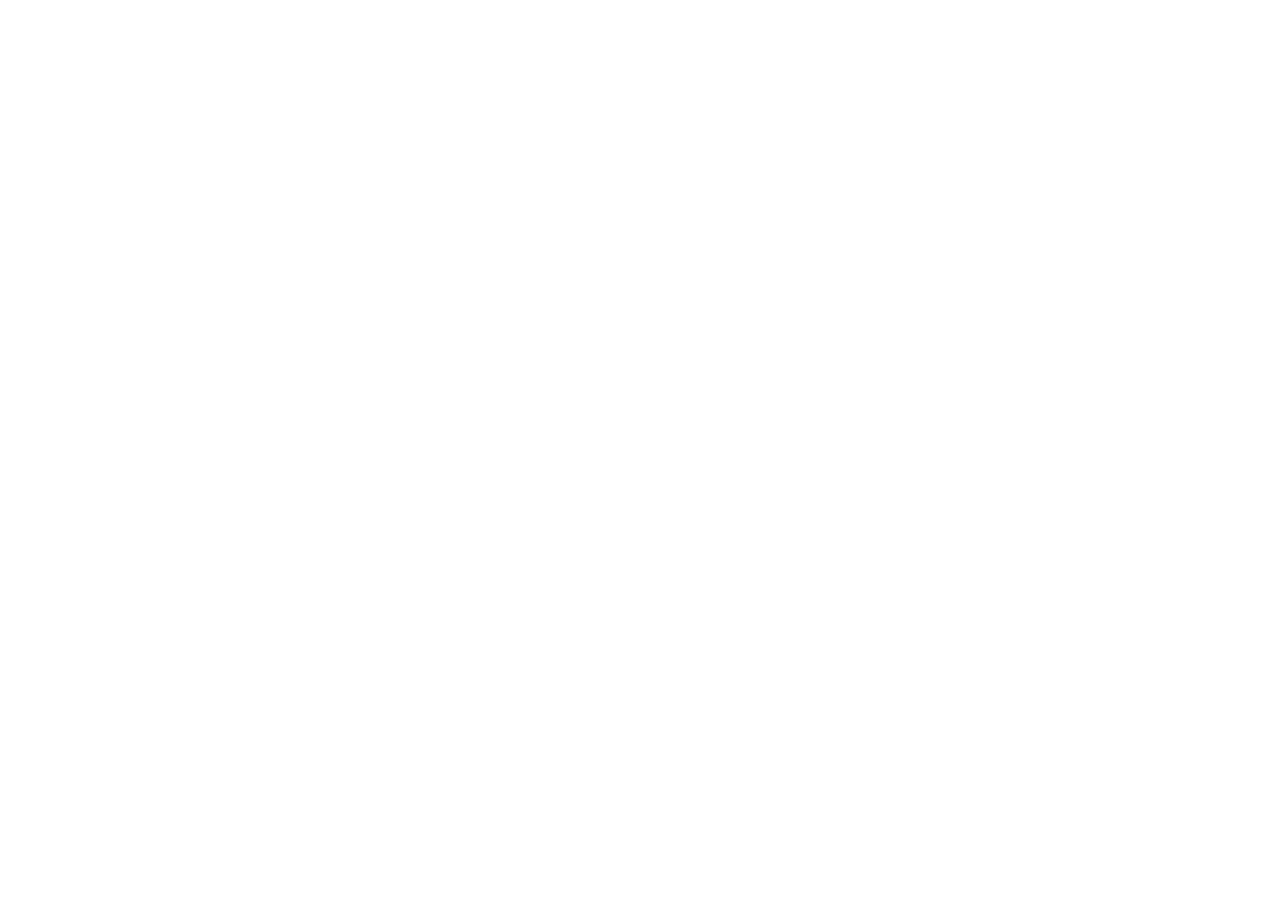
==== index.html @ 8710f21d "adicionado arquivos html e css iniciais" ====
<!DOCTYPE html>
<html lang="en">

<head>
  <meta charset="UTF-8">
  <meta http-equiv="X-UA-Compatible" content="IE=edge">
  <meta name="viewport" content="width=device-width, initial-scale=1.0">
  <link rel="stylesheet" href="css/style.css">
  <title>Interstellar</title>
</head>

<body>

</body>

</html>
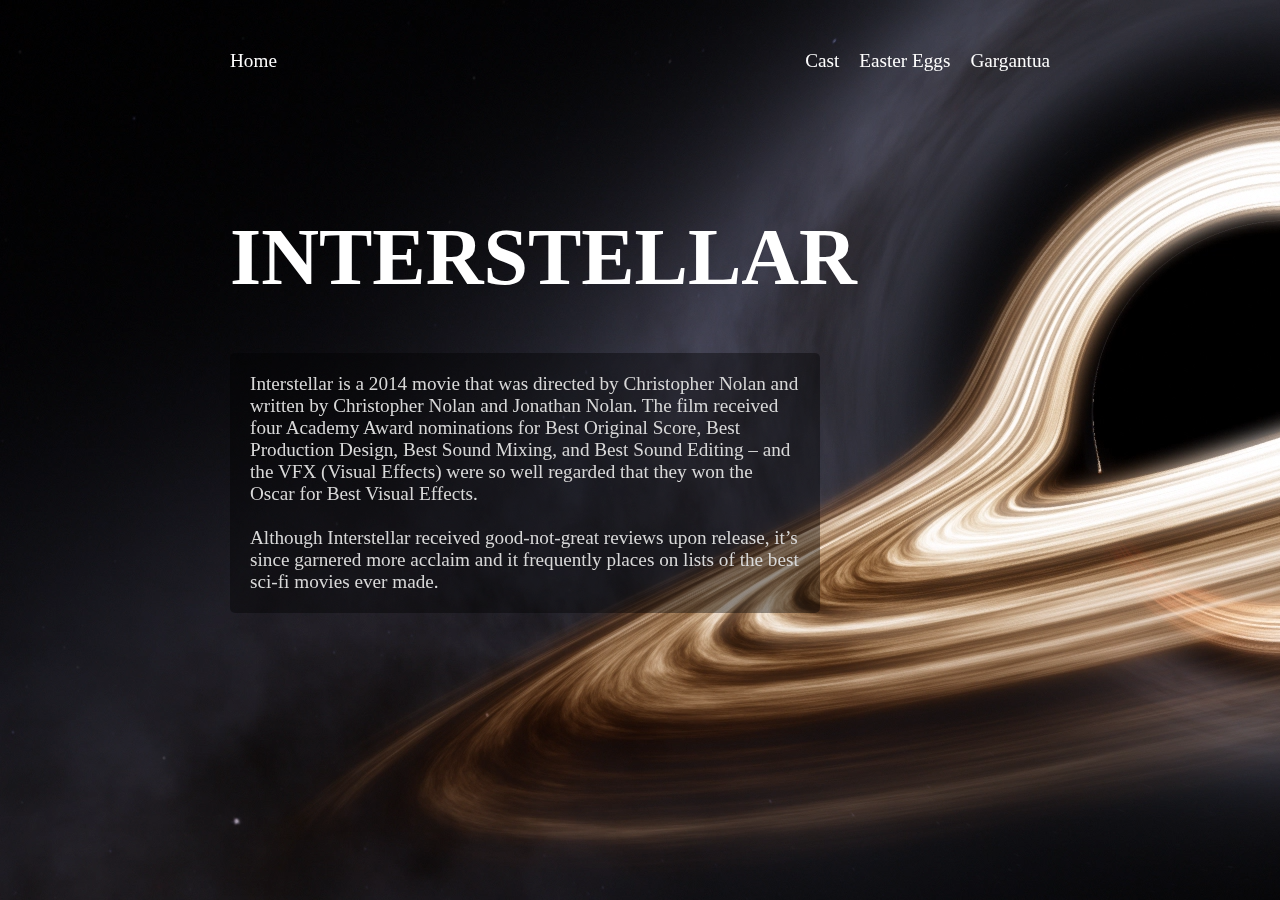
==== commit 7e9e370c: "first part of home page completed" ====
--- a/index.html
+++ b/index.html
@@ -10,6 +10,26 @@
 </head>
 
 <body>
+  <img src="assets/bg-image.png" class="bg" alt="Gargantua Blackhole">
+  <nav class="menu">
+    <div class="menu-home">Home</div>
+    <div class="menu-extra">
+      <ul>
+        <li>Cast</li>
+        <li>Easter Eggs</li>
+        <li>Gargantua</li>
+      </ul>
+    </div>
+  </nav>
+
+  <section class="intro-section">
+    <h1 class="title">Interstellar</h1>
+    <div class="intro-block">
+      <p>Interstellar is a 2014 movie that was directed by Christopher Nolan and written by Christopher Nolan and Jonathan Nolan. The film received four Academy Award nominations for Best Original Score, Best Production Design, Best Sound Mixing, and Best Sound Editing – and the VFX (Visual Effects) were so well regarded that they won the Oscar for Best Visual Effects.</p>
+      <br>
+      <p>Although Interstellar received good-not-great reviews upon release, it’s since garnered more acclaim and it frequently places on lists of the best sci-fi movies ever made.</p>
+    </div>
+  </section>
 
 </body>
 
--- a/css/style.css
+++ b/css/style.css
@@ -0,0 +1,74 @@
+*,
+*::after,
+*::before {
+  margin: 0;
+}
+
+.bg {
+  position: fixed;
+  top: 0;
+  left: 0;
+  z-index: -1000;
+  min-width: 100%;
+  min-height: 100%;
+}
+
+ul {
+  list-style: none;
+}
+
+.menu {
+  display: flex;
+  justify-content: space-between;
+  margin-bottom: 140px;
+  margin-top: 50px;
+  font-family: "Roboto";
+  font-size: 1.2em;
+  color: #fefefe;
+}
+
+.menu-home {
+  margin-left: 230px;
+}
+
+.menu-extra {
+  margin-right: 230px;
+}
+
+.menu-extra ul {
+  display: flex;
+}
+
+.menu-extra li {
+  margin-right: 20px;
+}
+
+.menu-extra li:last-child {
+  margin-right: 0;
+}
+
+.intro-section {
+  margin-left: 230px;
+}
+
+.title {
+  margin-bottom: 50px;
+  font-family: "Nunito";
+  font-size: 5em;
+  color: white;
+  text-transform: uppercase;
+}
+
+.intro-block {
+  border-radius: 5px;
+  padding: 20px;
+  background-color: rgba(0, 0, 0, 0.4);
+  font-family: "Roboto";
+  font-size: 1.2em;
+  color: white;
+  width: 550px;
+}
+
+.intro-block p {
+  color: #d8d8d8;
+}
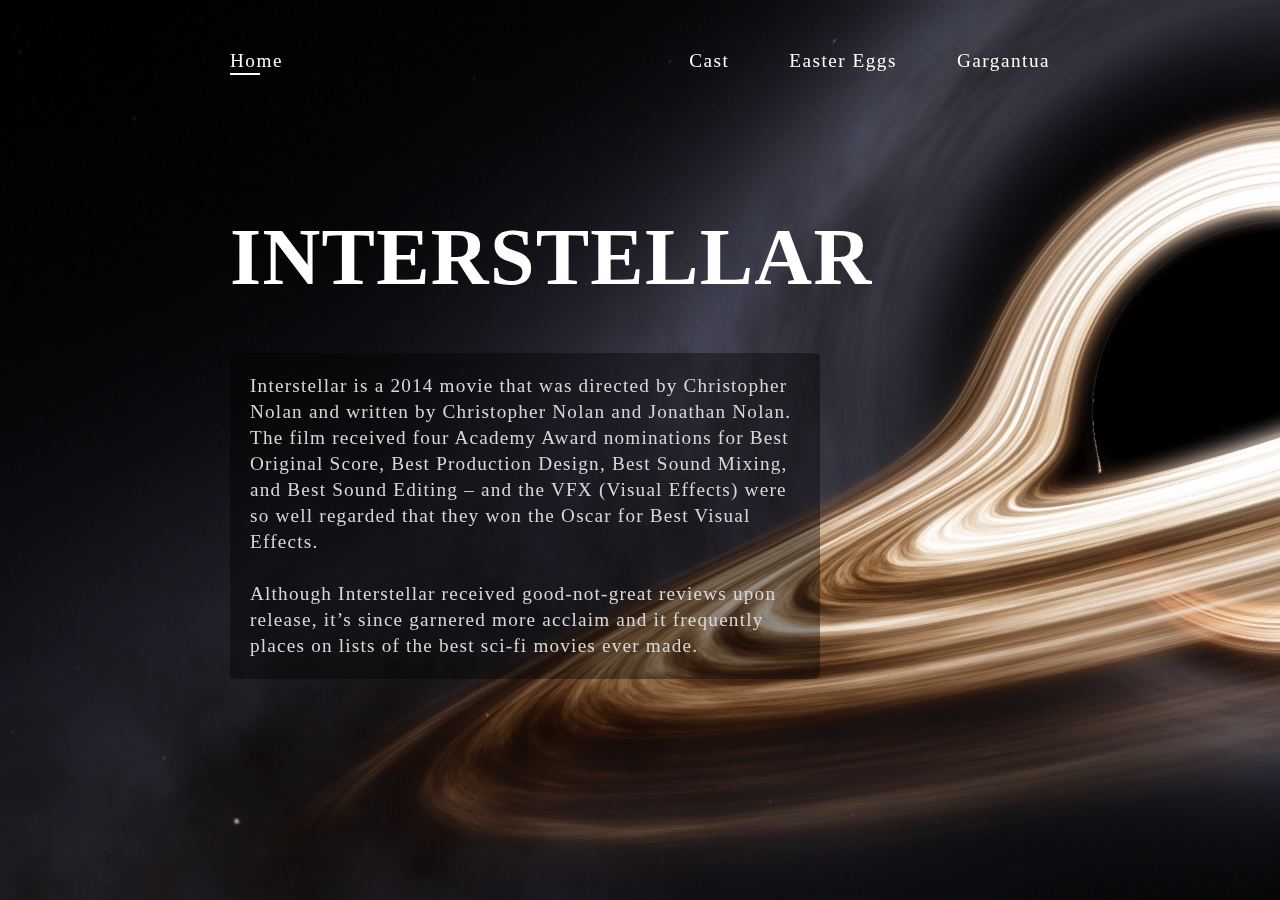
==== commit 28630010: "html files pushed into root folder instead of a pages folder" ====
--- a/index.html
+++ b/index.html
@@ -12,12 +12,12 @@
 <body>
   <img src="assets/bg-image.png" class="bg" alt="Gargantua Blackhole">
   <nav class="menu">
-    <div class="menu-home">Home</div>
+    <div class="menu-home"><a class="link-ativo" href="index.html">Home</a></div>
     <div class="menu-extra">
       <ul>
-        <li>Cast</li>
-        <li>Easter Eggs</li>
-        <li>Gargantua</li>
+        <li><a href="cast.html">Cast</a></li>
+        <li><a href="eastereggs.html">Easter Eggs</a></li>
+        <li><a href="gargantua.html">Gargantua</a></li>
       </ul>
     </div>
   </nav>
--- a/css/style.css
+++ b/css/style.css
@@ -17,6 +17,30 @@
   list-style: none;
 }
 
+a {
+  text-decoration: none;
+  color: inherit;
+  padding: 20px;
+  position: relative;
+  transition: 0.3s;
+}
+
+.link-ativo::after {
+  content: "";
+  position: absolute;
+  background-color: white;
+  width: 30px;
+  height: 2px;
+  bottom: 16px;
+  left: 20px;
+  transition: 2s;
+}
+
+.menu a:hover {
+  color: #d8d8d8;
+  transition: 0.3s;
+}
+
 .menu {
   display: flex;
   justify-content: space-between;
@@ -25,14 +49,16 @@
   font-family: "Roboto";
   font-size: 1.2em;
   color: #fefefe;
+  letter-spacing: 1.5px;
 }
 
 .menu-home {
-  margin-left: 230px;
+  margin-left: 210px;
+  box-sizing: border-box;
 }
 
 .menu-extra {
-  margin-right: 230px;
+  margin-right: 210px;
 }
 
 .menu-extra ul {
@@ -57,9 +83,11 @@
   font-size: 5em;
   color: white;
   text-transform: uppercase;
+  letter-spacing: 1.3px;
 }
 
-.intro-block {
+.intro-block,
+.slide-text {
   border-radius: 5px;
   padding: 20px;
   background-color: rgba(0, 0, 0, 0.4);
@@ -67,8 +95,32 @@
   font-size: 1.2em;
   color: white;
   width: 550px;
+  letter-spacing: 1.2px;
+  line-height: 26px;
 }
 
 .intro-block p {
   color: #d8d8d8;
 }
+
+.cast-section {
+  display: grid;
+  grid-template-columns: 230px minmax(300px, 700px) 1fr 230px;
+}
+
+.slide-wrapper {
+  grid-column: 2/3;
+}
+
+.slide-text {
+  grid-column: 3/4;
+  width: 700px;
+}
+
+.slide-text p {
+  display: none;
+}
+
+.slide-text p.ativo {
+  display: block;
+}
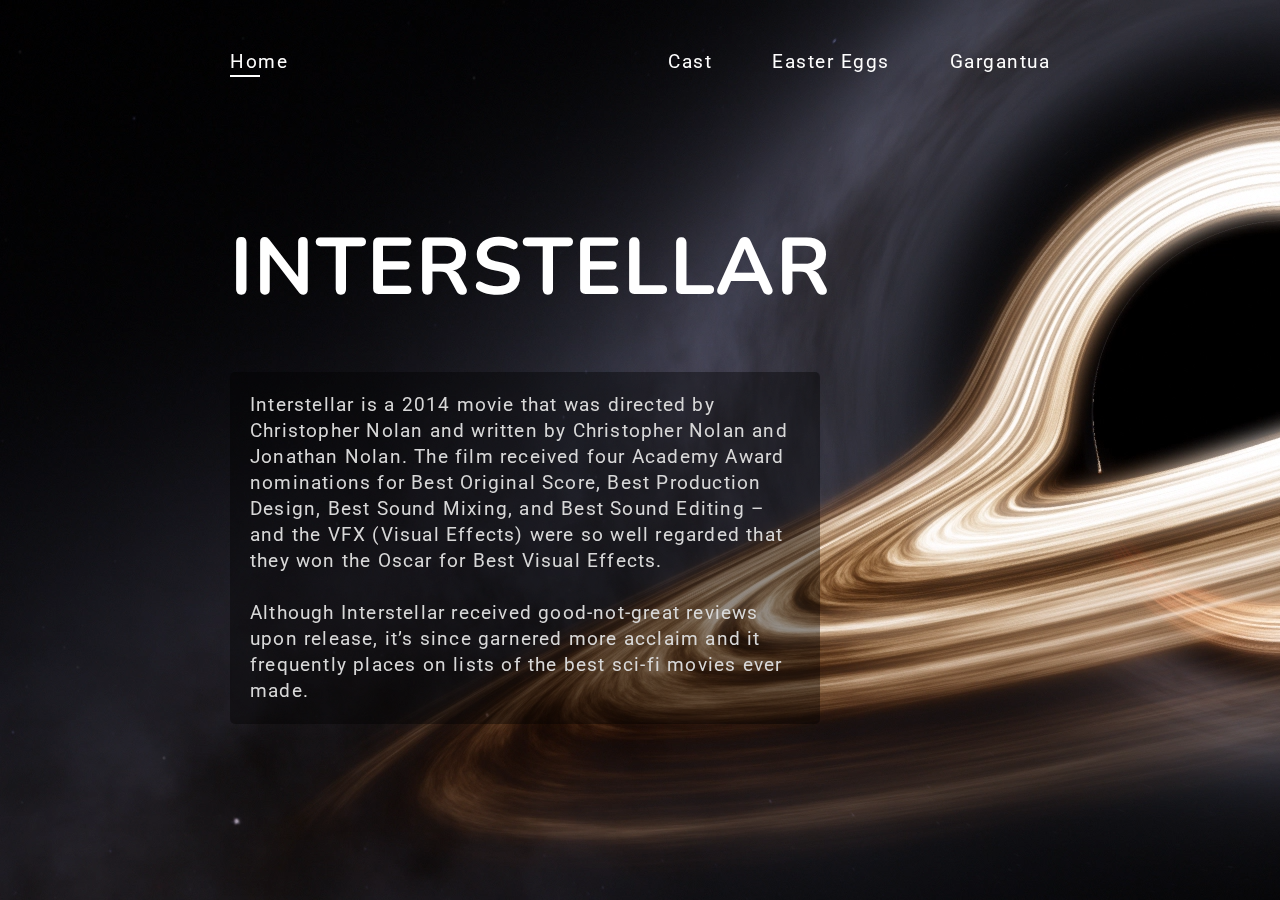
==== commit 4b6631ed: "added font links to html files" ====
--- a/index.html
+++ b/index.html
@@ -6,6 +6,8 @@
   <meta http-equiv="X-UA-Compatible" content="IE=edge">
   <meta name="viewport" content="width=device-width, initial-scale=1.0">
   <link rel="stylesheet" href="css/style.css">
+  <link rel="preconnect" href="https://fonts.gstatic.com">
+  <link href="https://fonts.googleapis.com/css2?family=Lato&family=Nunito&family=Roboto&display=swap" rel="stylesheet">
   <title>Interstellar</title>
 </head>
 
